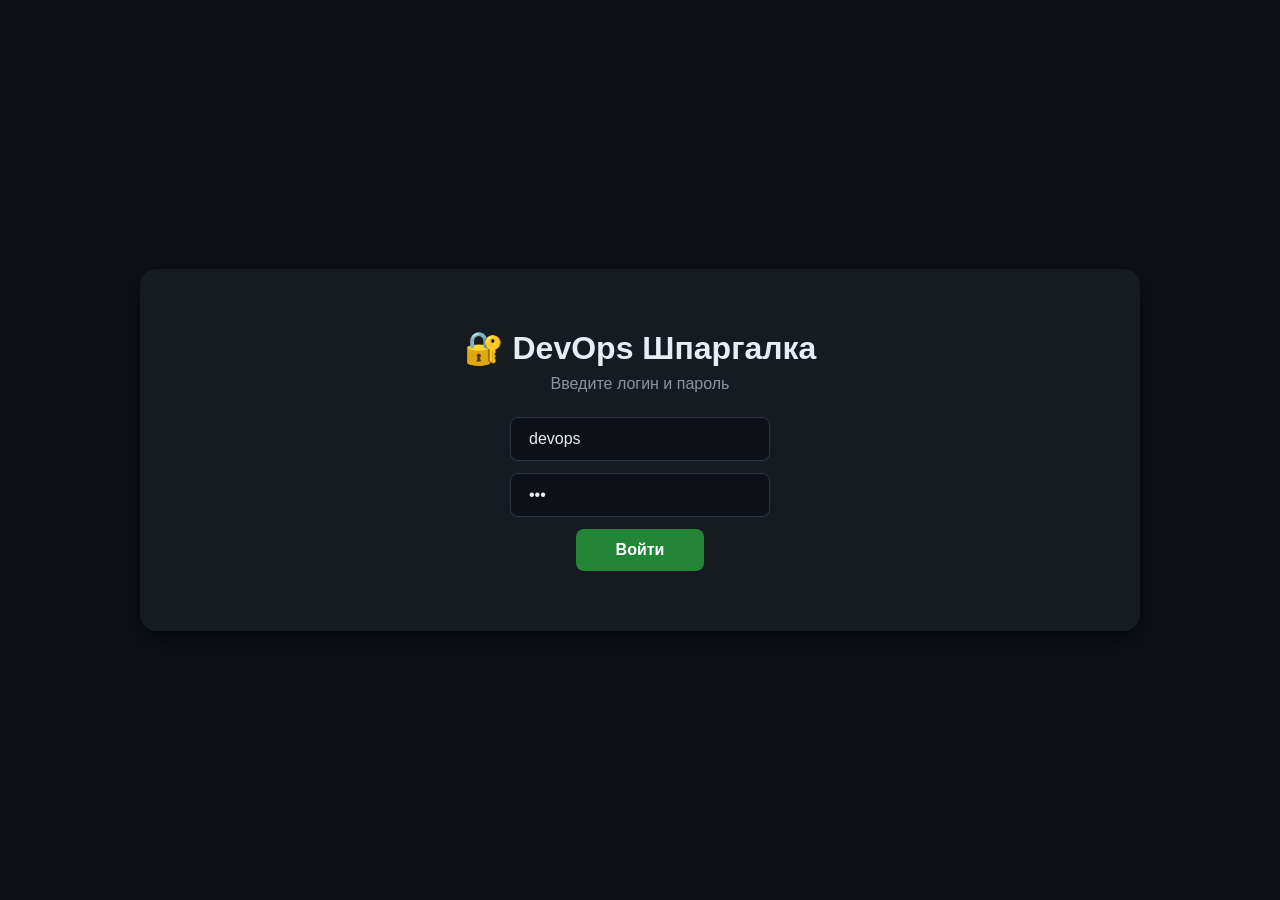
==== index.html @ 474f452c "Update index.html" ====
<!DOCTYPE html>
<html lang="ru">
<head>
  <meta charset="UTF-8">
  <meta name="viewport" content="width=device-width, initial-scale=1.0">
  <title>DevOps Шпаргалка</title>
  <style>
    * { margin: 0; padding: 0; box-sizing: border-box; }
    body {
      font-family: 'Segoe UI', Tahoma, Geneva, Verdana, sans-serif;
      background: #0d1117;
      color: #e6edf3;
      min-height: 100vh;
      display: flex;
      justify-content: center;
      align-items: center;
      padding: 16px;
    }
    .container {
      max-width: 1000px;
      width: 100%;
      padding: 20px;
      background: #161b22;
      border-radius: 16px;
      box-shadow: 0 8px 24px rgba(0,0,0,0.6);
    }
    .hidden { display: none !important; }
    
    #login {
      text-align: center;
      padding: 40px 20px;
    }
    #login input {
      display: block;
      margin: 12px auto;
      padding: 12px 18px;
      width: 260px;
      border-radius: 8px;
      border: 1px solid #30363d;
      background: #0d1117;
      color: #e6edf3;
      font-size: 16px;
    }
    #login button {
      padding: 12px 40px;
      border: none;
      border-radius: 8px;
      background: #238636;
      color: #fff;
      font-weight: bold;
      font-size: 16px;
      cursor: pointer;
    }
    #login button:hover { background: #2ea043; }
    #login .error {
      color: #f85149;
      margin-top: 12px;
    }

    .tabs {
      display: flex;
      flex-wrap: wrap;
      gap: 6px;
      margin-bottom: 24px;
      border-bottom: 1px solid #30363d;
      padding-bottom: 12px;
    }
    .tab-btn {
      padding: 10px 20px;
      border: none;
      border-radius: 8px;
      background: transparent;
      color: #8b949e;
      font-weight: 600;
      font-size: 15px;
      cursor: pointer;
      transition: 0.2s;
    }
    .tab-btn:hover { background: #1f242f; color: #e6edf3; }
    .tab-btn.active {
      background: #1f242f;
      color: #e6edf3;
      border-bottom: 2px solid #238636;
    }

    .tab-content {
      display: none;
      background: #0d1117;
      padding: 20px;
      border-radius: 12px;
    }
    .tab-content.active { display: block; }

    .tab-content h2 {
      color: #f0f6fc;
      margin-bottom: 16px;
      font-size: 22px;
    }
    .tab-content h3 {
      color: #f0f6fc;
      margin: 24px 0 12px 0;
      font-size: 18px;
      border-bottom: 1px solid #30363d;
      padding-bottom: 6px;
    }
    .desc {
      color: #8b949e;
      margin: 8px 0 12px 0;
      font-size: 15px;
    }
    .cmd-block {
      background: #0d1117;
      border-radius: 8px;
      border: 1px solid #30363d;
      padding: 12px 50px 12px 16px;
      margin: 4px 0 8px 0;
      position: relative;
      font-family: 'Courier New', monospace;
      font-size: 14px;
      color: #e6edf3;
      overflow-x: auto;
      white-space: pre-wrap;
      word-break: break-all;
    }
    .cmd-block .comment {
      color: #8b949e;
      font-size: 13px;
    }
    .copy-btn {
      position: absolute;
      top: 8px;
      right: 12px;
      background: #1f242f;
      border: none;
      color: #8b949e;
      padding: 4px 10px;
      border-radius: 6px;
      cursor: pointer;
      font-size: 12px;
    }
    .copy-btn:hover { background: #30363d; color: #e6edf3; }
    .note {
      background: #1f242f;
      border-left: 3px solid #238636;
      padding: 10px 16px;
      margin: 12px 0;
      border-radius: 6px;
      color: #e6edf3;
      font-size: 14px;
    }
    .note code {
      background: #0d1117;
      padding: 2px 8px;
      border-radius: 4px;
      font-size: 13px;
    }
    table {
      width: 100%;
      border-collapse: collapse;
      margin: 12px 0 16px 0;
      font-size: 14px;
    }
    th, td {
      border: 1px solid #30363d;
      padding: 8px 12px;
      text-align: left;
    }
    th {
      background: #1f242f;
      color: #f0f6fc;
    }
    td {
      color: #e6edf3;
    }
    td code {
      background: #0d1117;
      padding: 2px 6px;
      border-radius: 4px;
      font-size: 13px;
    }
  </style>
</head>
<body>

<div class="container" id="app">
  <!-- LOGIN -->
  <div id="login">
    <h1 style="margin-bottom: 8px;">🔐 DevOps Шпаргалка</h1>
    <p style="color: #8b949e; margin-bottom: 24px;">Введите логин и пароль</p>
    <input type="text" id="loginUser" placeholder="Логин" value="devops">
    <input type="password" id="loginPass" placeholder="Пароль" value="123">
    <button onclick="login()">Войти</button>
    <div id="loginError" class="error hidden">Неверный логин или пароль</div>
  </div>

  <!-- MAIN -->
  <div id="main" class="hidden">
    <div class="tabs" id="tabHeaders"></div>
    <div id="tabContents"></div>
  </div>
</div>

<script>
  const LOGIN = 'devops';
  const PASSWORD = '123';

  function login() {
    const user = document.getElementById('loginUser').value;
    const pass = document.getElementById('loginPass').value;
    if (user === LOGIN && pass === PASSWORD) {
      document.getElementById('login').classList.add('hidden');
      document.getElementById('main').classList.remove('hidden');
      renderTabs();
      renderContent();
    } else {
      document.getElementById('loginError').classList.remove('hidden');
    }
  }

  function renderTabs() {
    const container = document.getElementById('tabHeaders');
    container.innerHTML = '';
    sections.forEach(function(s, i) {
      const btn = document.createElement('button');
      btn.className = 'tab-btn' + (i === 0 ? ' active' : '');
      btn.setAttribute('data-tab', s.id);
      btn.textContent = s.label;
      btn.onclick = function() { switchTab(s.id); };
      container.appendChild(btn);
    });
  }

  function renderContent(activeId) {
    if (!activeId) activeId = sections[0].id;
    const container = document.getElementById('tabContents');
    container.innerHTML = '';
    sections.forEach(function(s) {
      const div = document.createElement('div');
      div.className = 'tab-content' + (s.id === activeId ? ' active' : '');
      div.id = 'tab-' + s.id;
      div.innerHTML = s.content;
      container.appendChild(div);
    });
  }

  function switchTab(id) {
    document.querySelectorAll('.tab-btn').forEach(function(b) {
      b.classList.remove('active');
    });
    document.querySelectorAll('.tab-btn').forEach(function(b) {
      if (b.getAttribute('data-tab') === id) {
        b.classList.add('active');
      }
    });
    document.querySelectorAll('.tab-content').forEach(function(c) {
      c.classList.remove('active');
    });
    document.getElementById('tab-' + id).classList.add('active');
  }

  function copyCmd(btn) {
    const block = btn.parentElement;
    let text = block.textContent.replace('Копировать', '').trim();
    navigator.clipboard.writeText(text);
    btn.textContent = '✅';
    setTimeout(function() {
      btn.textContent = 'Копировать';
    }, 1200);
  }

  const sections = [
    {
      id: 'docker',
      label: '🐳 Docker',
      content: `
        <h2>ШПАРГАЛКА №1: Docker + Docker Compose</h2>

        <h3>Основные команды Docker</h3>
        <div class="cmd-block">docker --version                    <span class="comment"># версия</span><button class="copy-btn" onclick="copyCmd(this)">Копировать</button></div>
        <div class="cmd-block">docker ps                           <span class="comment"># запущенные контейнеры</span><button class="copy-btn" onclick="copyCmd(this)">Копировать</button></div>
        <div class="cmd-block">docker ps -a                       <span class="comment"># все контейнеры (включая остановленные)</span><button class="copy-btn" onclick="copyCmd(this)">Копировать</button></div>
        <div class="cmd-block">docker images                      <span class="comment"># образы</span><button class="copy-btn" onclick="copyCmd(this)">Копировать</button></div>
        <div class="cmd-block">docker logs &lt;container_name&gt;  <span class="comment"># логи</span><button class="copy-btn" onclick="copyCmd(this)">Копировать</button></div>
        <div class="cmd-block">docker exec -it &lt;container&gt; bash  <span class="comment"># зайти внутрь контейнера</span><button class="copy-btn" onclick="copyCmd(this)">Копировать</button></div>
        <div class="cmd-block">docker stop &lt;container&gt;       <span class="comment"># остановить</span><button class="copy-btn" onclick="copyCmd(this)">Копировать</button></div>
        <div class="cmd-block">docker rm &lt;container&gt;         <span class="comment"># удалить</span><button class="copy-btn" onclick="copyCmd(this)">Копировать</button></div>
        <div class="cmd-block">docker rmi &lt;image&gt;            <span class="comment"># удалить образ</span><button class="copy-btn" onclick="copyCmd(this)">Копировать</button></div>

        <h3>Docker Compose (самое важное)</h3>
        <div class="cmd-block">docker compose up -d --build      <span class="comment"># собрать и запустить в фоне</span><button class="copy-btn" onclick="copyCmd(this)">Копировать</button></div>
        <div class="cmd-block">docker compose down               <span class="comment"># остановить и удалить контейнеры</span><button class="copy-btn" onclick="copyCmd(this)">Копировать</button></div>
        <div class="cmd-block">docker compose ps                 <span class="comment"># статус сервисов</span><button class="copy-btn" onclick="copyCmd(this)">Копировать</button></div>
        <div class="cmd-block">docker compose logs web           <span class="comment"># логи сервиса web</span><button class="copy-btn" onclick="copyCmd(this)">Копировать</button></div>
        <div class="cmd-block">docker compose logs db --tail=50  <span class="comment"># последние 50 строк логов db</span><button class="copy-btn" onclick="copyCmd(this)">Копировать</button></div>
        <div class="cmd-block">docker compose restart web        <span class="comment"># перезапустить один сервис</span><button class="copy-btn" onclick="copyCmd(this)">Копировать</button></div>

        <h3>Полезные флаги</h3>
        <ul style="color:#e6edf3; margin:8px 0 16px 20px;">
          <li><code style="background:#1f242f;padding:2px 8px;border-radius:4px;">--build</code> — пересобрать образы</li>
          <li><code style="background:#1f242f;padding:2px 8px;border-radius:4px;">-d</code> — в фоне (detached)</li>
          <li><code style="background:#1f242f;padding:2px 8px;border-radius:4px;">--force-recreate</code> — пересоздать контейнеры</li>
        </ul>

        <h3>Когда использовать docker и когда docker compose</h3>
        <table>
          <tr><th>Задача</th><th>Рекомендуемая команда</th><th>Какая команда лучше</th><th>Почему</th></tr>
          <tr><td>Запустить весь проект</td><td><code>docker compose up -d</code></td><td>docker compose</td><td>Запускает все контейнеры по docker-compose.yml</td></tr>
          <tr><td>Остановить весь проект</td><td><code>docker compose down</code></td><td>docker compose</td><td>Останавливает всё, что описано в файле</td></tr>
          <tr><td>Зайти внутрь контейнера</td><td><code>docker exec -it name bash</code></td><td>docker</td><td>exec — базовая команда Docker</td></tr>
          <tr><td>Посмотреть все запущенные контейнеры</td><td><code>docker ps</code></td><td>docker</td><td>Более полная информация</td></tr>
          <tr><td>Удалить все остановленные контейнеры</td><td><code>docker rm -f $(docker ps -aq)</code></td><td>docker</td><td>Когда compose не нужен</td></tr>
        </table>

        <div class="note">💡 <strong>Главное правило:</strong> если у тебя есть <code>docker-compose.yml</code> — используй <code>docker compose</code>. Если запускаешь один контейнер — используй <code>docker</code>.</div>
      `
    },
    {
      id: 'linux',
      label: '🐧 Linux',
      content: `
        <h2>ШПАРГАЛКА №2: Linux (Bash)</h2>
        <div class="desc">Основные команды для работы в терминале</div>

        <h3>Навигация и файлы</h3>
        <div class="cmd-block">ls -la                     <span class="comment"># показать все файлы (включая скрытые)</span><button class="copy-btn" onclick="copyCmd(this)">Копировать</button></div>
        <div class="cmd-block">cd /home/devops            <span class="comment"># перейти в папку</span><button class="copy-btn" onclick="copyCmd(this)">Копировать</button></div>
        <div class="cmd-block">pwd                        <span class="comment"># показать текущую папку</span><button class="copy-btn" onclick="copyCmd(this)">Копировать</button></div>
        <div class="cmd-block">cat file.txt               <span class="comment"># посмотреть содержимое файла</span><button class="copy-btn" onclick="copyCmd(this)">Копировать</button></div>
        <div class="cmd-block">tail -f /var/log/app.log  <span class="comment"># следить за логом в реальном времени</span><button class="copy-btn" onclick="copyCmd(this)">Копировать</button></div>

        <h3>Поиск и анализ</h3>
        <div class="cmd-block">grep "error" app.log       <span class="comment"># найти строки с текстом</span><button class="copy-btn" onclick="copyCmd(this)">Копировать</button></div>
        <div class="cmd-block">grep -i "error" app.log   <span class="comment"># поиск без учёта регистра</span><button class="copy-btn" onclick="copyCmd(this)">Копировать</button></div>
        <div class="cmd-block">grep -v "info" app.log    <span class="comment"># все строки, КРОМЕ info</span><button class="copy-btn" onclick="copyCmd(this)">Копировать</button></div>
        <div class="cmd-block">wc -l app.log              <span class="comment"># количество строк в файле</span><button class="copy-btn" onclick="copyCmd(this)">Копировать</button></div>

        <h3>Управление системой</h3>
        <div class="cmd-block">chmod +x script.sh && ./script.sh  <span class="comment"># сделать скрипт исполняемым и запустить</span><button class="copy-btn" onclick="copyCmd(this)">Копировать</button></div>
        <div class="cmd-block">df -h                     <span class="comment"># свободное место на диске</span><button class="copy-btn" onclick="copyCmd(this)">Копировать</button></div>
        <div class="cmd-block">sudo apt update && sudo apt upgrade -y  <span class="comment"># обновить систему</span><button class="copy-btn" onclick="copyCmd(this)">Копировать</button></div>
        <div class="cmd-block">systemctl status docker   <span class="comment"># статус сервиса</span><button class="copy-btn" onclick="copyCmd(this)">Копировать</button></div>
        <div class="cmd-block">journalctl -u docker -f   <span class="comment"># логи сервиса в реальном времени</span><button class="copy-btn" onclick="copyCmd(this)">Копировать</button></div>

        <h3>Когда что использовать</h3>
        <table>
          <tr><th>Задача</th><th>Команда</th><th>Почему</th></tr>
          <tr><td>Посмотреть все файлы в папке</td><td><code>ls -la</code></td><td>Показывает права, владельца, размер</td></tr>
          <tr><td>Найти ошибки в логе</td><td><code>grep ERROR app.log</code></td><td>Быстрый поиск по ключевым словам</td></tr>
          <tr><td>Узнать, сколько места осталось на диске</td><td><code>df -h</code></td><td>Показывает в GB/MB</td></tr>
          <tr><td>Перезапустить веб-сервер</td><td><code>sudo systemctl restart nginx</code></td><td>systemctl — стандартный способ управления сервисами</td></tr>
        </table>

        <div class="note">💡 <strong>Главное правило:</strong> Если не знаешь, что делает команда — сначала прочитай документацию: <code>команда --help</code> или <code>man команда</code>.</div>
      `
    },
    {
      id: 'git',
      label: '📦 Git',
      content: `
        <h2>ШПАРГАЛКА №3: Git</h2>
        <div class="desc">Основы контроля версий</div>

        <h3>Основные команды</h3>
        <div class="cmd-block">git init                         <span class="comment"># создать репозиторий</span><button class="copy-btn" onclick="copyCmd(this)">Копировать</button></div>
        <div class="cmd-block">git add . && git commit -m "msg" <span class="comment"># добавить все и сохранить</span><button class="copy-btn" onclick="copyCmd(this)">Копировать</button></div>
        <div class="cmd-block">git push -u origin main         <span class="comment"># отправить на GitHub</span><button class="copy-btn" onclick="copyCmd(this)">Копировать</button></div>
        <div class="cmd-block">git pull                        <span class="comment"># забрать изменения</span><button class="copy-btn" onclick="copyCmd(this)">Копировать</button></div>
        <div class="cmd-block">git checkout -b new-feature    <span class="comment"># создать ветку и переключиться</span><button class="copy-btn" onclick="copyCmd(this)">Копировать</button></div>
        <div class="cmd-block">git branch -a                  <span class="comment"># список веток</span><button class="copy-btn" onclick="copyCmd(this)">Копировать</button></div>
        <div class="cmd-block">git merge feature              <span class="comment"># слить ветку feature в текущую</span><button class="copy-btn" onclick="copyCmd(this)">Копировать</button></div>
        <div class="cmd-block">git status                     <span class="comment"># статус изменений</span><button class="copy-btn" onclick="copyCmd(this)">Копировать</button></div>
        <div class="cmd-block">git log --oneline --graph      <span class="comment"># история коммитов</span><button class="copy-btn" onclick="copyCmd(this)">Копировать</button></div>
        <div class="cmd-block">git stash                      <span class="comment"># спрятать изменения</span><button class="copy-btn" onclick="copyCmd(this)">Копировать</button></div>

        <h3>Когда что использовать</h3>
        <table>
          <tr><th>Задача</th><th>Команда</th><th>Почему</th></tr>
          <tr><td>Сделать первый push</td><td><code>git push -u origin main</code></td><td><code>-u</code> связывает локальную и удалённую ветки</td></tr>
          <tr><td>Создать новую ветку</td><td><code>git checkout -b feature</code></td><td>Отдельная ветка для новой фичи</td></tr>
          <tr><td>Обновить код с GitHub</td><td><code>git pull</code></td><td>Забирает изменения из удалённого репозитория</td></tr>
          <tr><td>Посмотреть историю</td><td><code>git log --oneline</code></td><td>Удобно ориентироваться в коммитах</td></tr>
        </table>

        <div class="note">💡 <strong>Главное правило:</strong> <code>git status</code> — лучший друг. Выполняй его перед любыми сложными операциями.</div>
      `
    },
    {
      id: 'postgres',
      label: '🐘 PostgreSQL',
      content: `
        <h2>ШПАРГАЛКА №4: PostgreSQL</h2>
        <div class="desc">Запуск, подключение, бэкап и восстановление</div>

        <h3>Запуск PostgreSQL</h3>
        <div class="cmd-block">docker run -d --name postgres-lab -e POSTGRES_USER=devops -e POSTGRES_PASSWORD=devops123 -e POSTGRES_DB=learning -p 5432:5432 -v postgres_data:/var/lib/postgresql/data postgres:15<button class="copy-btn" onclick="copyCmd(this)">Копировать</button></div>

        <h3>Подключение к базе</h3>
        <div class="cmd-block">docker exec -it postgres-lab psql -U devops -d learning<button class="copy-btn" onclick="copyCmd(this)">Копировать</button></div>

        <h3>Команды внутри psql</h3>
        <div class="cmd-block">\\l   <span class="comment"># список всех баз данных</span><button class="copy-btn" onclick="copyCmd(this)">Копировать</button></div>
        <div class="cmd-block">\\dt  <span class="comment"># список таблиц</span><button class="copy-btn" onclick="copyCmd(this)">Копировать</button></div>
        <div class="cmd-block">\\d employees  <span class="comment"># структура таблицы</span><button class="copy-btn" onclick="copyCmd(this)">Копировать</button></div>
        <div class="cmd-block">SELECT * FROM employees;<button class="copy-btn" onclick="copyCmd(this)">Копировать</button></div>
        <div class="cmd-block">\\q   <span class="comment"># выход</span><button class="copy-btn" onclick="copyCmd(this)">Копировать</button></div>

        <h3>Бэкап и восстановление</h3>
        <div class="cmd-block">docker exec postgres-lab pg_dump -U devops learning > backup.sql<button class="copy-btn" onclick="copyCmd(this)">Копировать</button></div>
        <div class="cmd-block">cat backup.sql | docker exec -i postgres-lab psql -U devops -d learning<button class="copy-btn" onclick="copyCmd(this)">Копировать</button></div>

        <h3>Когда что использовать</h3>
        <table>
          <tr><th>Задача</th><th>Команда</th><th>Почему</th></tr>
          <tr><td>Запустить PostgreSQL</td><td><code>docker run ... postgres:15</code></td><td>Запускает базу в контейнере с сохранением данных</td></tr>
          <tr><td>Подключиться к базе</td><td><code>docker exec -it postgres-lab psql -U devops -d learning</code></td><td>Интерактивный доступ к БД</td></tr>
          <tr><td>Создать бэкап</td><td><code>docker exec postgres-lab pg_dump -U devops learning > backup.sql</code></td><td>Сохраняет все данные в файл</td></tr>
          <tr><td>Восстановить из бэкапа</td><td><code>cat backup.sql | docker exec -i postgres-lab psql -U devops -d learning</code></td><td>Быстрое восстановление</td></tr>
        </table>

        <div class="note">💡 <strong>Главное правило:</strong> Всегда делай бэкап перед тем, как менять данные в production.</div>
      `
    },
    {
      id: 'cicd',
      label: '🔄 CI/CD',
      content: `
        <h2>ШПАРГАЛКА №5: CI/CD (GitHub Actions)</h2>
        <div class="desc">Автоматическая проверка кода при каждом push</div>

        <h3>Базовый workflow для проверки bash-скриптов</h3>
        <div class="cmd-block" style="white-space:pre-wrap;">name: Check Bash Scripts
on: push
jobs:
  build:
    runs-on: ubuntu-latest
    steps:
    - uses: actions/checkout@v4
    - run: bash -n *.sh<button class="copy-btn" onclick="copyCmd(this)">Копировать</button></div>

        <h3>Что означают ключевые слова</h3>
        <table>
          <tr><th>Ключевое слово</th><th>Что делает</th></tr>
          <tr><td><code>name</code></td><td>Название workflow (видно в GitHub Actions)</td></tr>
          <tr><td><code>on: push</code></td><td>Запускается при каждом push</td></tr>
          <tr><td><code>jobs</code></td><td>Список задач для выполнения</td></tr>
          <tr><td><code>runs-on</code></td><td>На какой системе запускать (ubuntu, windows, macos)</td></tr>
          <tr><td><code>steps</code></td><td>Конкретные шаги: скачать код, запустить проверку</td></tr>
          <tr><td><code>actions/checkout@v4</code></td><td>Скачивает код из репозитория</td></tr>
        </table>

        <div class="note">💡 <strong>Главное правило:</strong> CI/CD ловит ошибки на раннем этапе. Если workflow упал — исправляй сразу.</div>
      `
    },
    {
      id: 'ssh',
      label: '🔒 SSH',
      content: `
        <h2>ШПАРГАЛКА №6: SSH</h2>
        <div class="desc">Подключение к серверам и управление ключами</div>

        <h3>Основные команды</h3>
        <div class="cmd-block">ssh-keygen -t ed25519 -C "email@example.com"<button class="copy-btn" onclick="copyCmd(this)">Копировать</button></div>
        <div class="cmd-block">cat ~/.ssh/id_ed25519.pub<button class="copy-btn" onclick="copyCmd(this)">Копировать</button></div>
        <div class="cmd-block">ssh user@192.168.1.1<button class="copy-btn" onclick="copyCmd(this)">Копировать</button></div>
        <div class="cmd-block">scp file.txt user@192.168.1.1:/remote/<button class="copy-btn" onclick="copyCmd(this)">Копировать</button></div>
        <div class="cmd-block">ssh-copy-id user@192.168.1.1<button class="copy-btn" onclick="copyCmd(this)">Копировать</button></div>
        <div class="cmd-block">eval "$(ssh-agent -s)" && ssh-add ~/.ssh/id_ed25519<button class="copy-btn" onclick="copyCmd(this)">Копировать</button></div>

        <h3>Когда что использовать</h3>
        <table>
          <tr><th>Задача</th><th>Команда</th><th>Почему</th></tr>
          <tr><td>Создать ключ</td><td><code>ssh-keygen -t ed25519</code></td><td>ed25519 — безопаснее, чем RSA</td></tr>
          <tr><td>Подключиться к серверу</td><td><code>ssh user@ip</code></td><td>Стандартный способ</td></tr>
          <tr><td>Копировать файл на сервер</td><td><code>scp file user@ip:/path/</code></td><td>Безопасное копирование</td></tr>
          <tr><td>Добавить ключ на сервер</td><td><code>ssh-copy-id user@ip</code></td><td>Упрощает подключение без пароля</td></tr>
        </table>

        <div class="note">💡 <strong>Главное правило:</strong> Публичный ключ можно показывать всем. Приватный ключ (id_ed25519) — храни в секрете и никогда не копируй на сервер.</div>
      `
    }
  ];
</script>
</body>
</html>
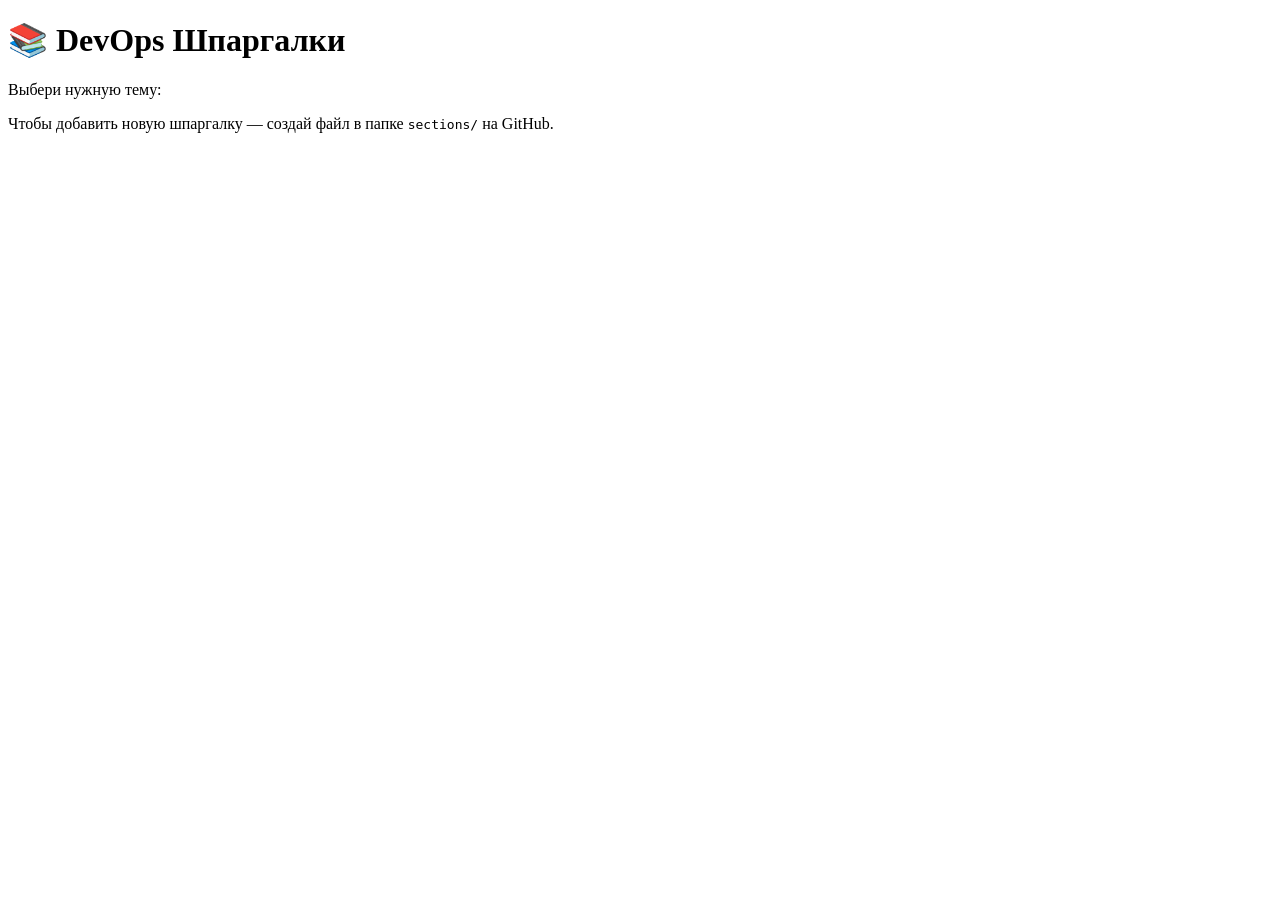
==== commit 5592c738: "Update index.html" ====
--- a/index.html
+++ b/index.html
@@ -1,484 +1,22 @@
 <!DOCTYPE html>
 <html lang="ru">
 <head>
-  <meta charset="UTF-8">
-  <meta name="viewport" content="width=device-width, initial-scale=1.0">
-  <title>DevOps Шпаргалка</title>
-  <style>
-    * { margin: 0; padding: 0; box-sizing: border-box; }
-    body {
-      font-family: 'Segoe UI', Tahoma, Geneva, Verdana, sans-serif;
-      background: #0d1117;
-      color: #e6edf3;
-      min-height: 100vh;
-      display: flex;
-      justify-content: center;
-      align-items: center;
-      padding: 16px;
-    }
-    .container {
-      max-width: 1000px;
-      width: 100%;
-      padding: 20px;
-      background: #161b22;
-      border-radius: 16px;
-      box-shadow: 0 8px 24px rgba(0,0,0,0.6);
-    }
-    .hidden { display: none !important; }
-    
-    #login {
-      text-align: center;
-      padding: 40px 20px;
-    }
-    #login input {
-      display: block;
-      margin: 12px auto;
-      padding: 12px 18px;
-      width: 260px;
-      border-radius: 8px;
-      border: 1px solid #30363d;
-      background: #0d1117;
-      color: #e6edf3;
-      font-size: 16px;
-    }
-    #login button {
-      padding: 12px 40px;
-      border: none;
-      border-radius: 8px;
-      background: #238636;
-      color: #fff;
-      font-weight: bold;
-      font-size: 16px;
-      cursor: pointer;
-    }
-    #login button:hover { background: #2ea043; }
-    #login .error {
-      color: #f85149;
-      margin-top: 12px;
-    }
-
-    .tabs {
-      display: flex;
-      flex-wrap: wrap;
-      gap: 6px;
-      margin-bottom: 24px;
-      border-bottom: 1px solid #30363d;
-      padding-bottom: 12px;
-    }
-    .tab-btn {
-      padding: 10px 20px;
-      border: none;
-      border-radius: 8px;
-      background: transparent;
-      color: #8b949e;
-      font-weight: 600;
-      font-size: 15px;
-      cursor: pointer;
-      transition: 0.2s;
-    }
-    .tab-btn:hover { background: #1f242f; color: #e6edf3; }
-    .tab-btn.active {
-      background: #1f242f;
-      color: #e6edf3;
-      border-bottom: 2px solid #238636;
-    }
-
-    .tab-content {
-      display: none;
-      background: #0d1117;
-      padding: 20px;
-      border-radius: 12px;
-    }
-    .tab-content.active { display: block; }
-
-    .tab-content h2 {
-      color: #f0f6fc;
-      margin-bottom: 16px;
-      font-size: 22px;
-    }
-    .tab-content h3 {
-      color: #f0f6fc;
-      margin: 24px 0 12px 0;
-      font-size: 18px;
-      border-bottom: 1px solid #30363d;
-      padding-bottom: 6px;
-    }
-    .desc {
-      color: #8b949e;
-      margin: 8px 0 12px 0;
-      font-size: 15px;
-    }
-    .cmd-block {
-      background: #0d1117;
-      border-radius: 8px;
-      border: 1px solid #30363d;
-      padding: 12px 50px 12px 16px;
-      margin: 4px 0 8px 0;
-      position: relative;
-      font-family: 'Courier New', monospace;
-      font-size: 14px;
-      color: #e6edf3;
-      overflow-x: auto;
-      white-space: pre-wrap;
-      word-break: break-all;
-    }
-    .cmd-block .comment {
-      color: #8b949e;
-      font-size: 13px;
-    }
-    .copy-btn {
-      position: absolute;
-      top: 8px;
-      right: 12px;
-      background: #1f242f;
-      border: none;
-      color: #8b949e;
-      padding: 4px 10px;
-      border-radius: 6px;
-      cursor: pointer;
-      font-size: 12px;
-    }
-    .copy-btn:hover { background: #30363d; color: #e6edf3; }
-    .note {
-      background: #1f242f;
-      border-left: 3px solid #238636;
-      padding: 10px 16px;
-      margin: 12px 0;
-      border-radius: 6px;
-      color: #e6edf3;
-      font-size: 14px;
-    }
-    .note code {
-      background: #0d1117;
-      padding: 2px 8px;
-      border-radius: 4px;
-      font-size: 13px;
-    }
-    table {
-      width: 100%;
-      border-collapse: collapse;
-      margin: 12px 0 16px 0;
-      font-size: 14px;
-    }
-    th, td {
-      border: 1px solid #30363d;
-      padding: 8px 12px;
-      text-align: left;
-    }
-    th {
-      background: #1f242f;
-      color: #f0f6fc;
-    }
-    td {
-      color: #e6edf3;
-    }
-    td code {
-      background: #0d1117;
-      padding: 2px 6px;
-      border-radius: 4px;
-      font-size: 13px;
-    }
-  </style>
+    <meta charset="UTF-8">
+    <meta name="viewport" content="width=device-width, initial-scale=1.0">
+    <title>DevOps Шпаргалки</title>
+    <link rel="stylesheet" href="style.css">
 </head>
 <body>
-
-<div class="container" id="app">
-  <!-- LOGIN -->
-  <div id="login">
-    <h1 style="margin-bottom: 8px;">🔐 DevOps Шпаргалка</h1>
-    <p style="color: #8b949e; margin-bottom: 24px;">Введите логин и пароль</p>
-    <input type="text" id="loginUser" placeholder="Логин" value="devops">
-    <input type="password" id="loginPass" placeholder="Пароль" value="123">
-    <button onclick="login()">Войти</button>
-    <div id="loginError" class="error hidden">Неверный логин или пароль</div>
-  </div>
-
-  <!-- MAIN -->
-  <div id="main" class="hidden">
-    <div class="tabs" id="tabHeaders"></div>
-    <div id="tabContents"></div>
-  </div>
-</div>
-
-<script>
-  const LOGIN = 'devops';
-  const PASSWORD = '123';
-
-  function login() {
-    const user = document.getElementById('loginUser').value;
-    const pass = document.getElementById('loginPass').value;
-    if (user === LOGIN && pass === PASSWORD) {
-      document.getElementById('login').classList.add('hidden');
-      document.getElementById('main').classList.remove('hidden');
-      renderTabs();
-      renderContent();
-    } else {
-      document.getElementById('loginError').classList.remove('hidden');
-    }
-  }
-
-  function renderTabs() {
-    const container = document.getElementById('tabHeaders');
-    container.innerHTML = '';
-    sections.forEach(function(s, i) {
-      const btn = document.createElement('button');
-      btn.className = 'tab-btn' + (i === 0 ? ' active' : '');
-      btn.setAttribute('data-tab', s.id);
-      btn.textContent = s.label;
-      btn.onclick = function() { switchTab(s.id); };
-      container.appendChild(btn);
-    });
-  }
-
-  function renderContent(activeId) {
-    if (!activeId) activeId = sections[0].id;
-    const container = document.getElementById('tabContents');
-    container.innerHTML = '';
-    sections.forEach(function(s) {
-      const div = document.createElement('div');
-      div.className = 'tab-content' + (s.id === activeId ? ' active' : '');
-      div.id = 'tab-' + s.id;
-      div.innerHTML = s.content;
-      container.appendChild(div);
-    });
-  }
-
-  function switchTab(id) {
-    document.querySelectorAll('.tab-btn').forEach(function(b) {
-      b.classList.remove('active');
-    });
-    document.querySelectorAll('.tab-btn').forEach(function(b) {
-      if (b.getAttribute('data-tab') === id) {
-        b.classList.add('active');
-      }
-    });
-    document.querySelectorAll('.tab-content').forEach(function(c) {
-      c.classList.remove('active');
-    });
-    document.getElementById('tab-' + id).classList.add('active');
-  }
-
-  function copyCmd(btn) {
-    const block = btn.parentElement;
-    let text = block.textContent.replace('Копировать', '').trim();
-    navigator.clipboard.writeText(text);
-    btn.textContent = '✅';
-    setTimeout(function() {
-      btn.textContent = 'Копировать';
-    }, 1200);
-  }
-
-  const sections = [
-    {
-      id: 'docker',
-      label: '🐳 Docker',
-      content: `
-        <h2>ШПАРГАЛКА №1: Docker + Docker Compose</h2>
-
-        <h3>Основные команды Docker</h3>
-        <div class="cmd-block">docker --version                    <span class="comment"># версия</span><button class="copy-btn" onclick="copyCmd(this)">Копировать</button></div>
-        <div class="cmd-block">docker ps                           <span class="comment"># запущенные контейнеры</span><button class="copy-btn" onclick="copyCmd(this)">Копировать</button></div>
-        <div class="cmd-block">docker ps -a                       <span class="comment"># все контейнеры (включая остановленные)</span><button class="copy-btn" onclick="copyCmd(this)">Копировать</button></div>
-        <div class="cmd-block">docker images                      <span class="comment"># образы</span><button class="copy-btn" onclick="copyCmd(this)">Копировать</button></div>
-        <div class="cmd-block">docker logs &lt;container_name&gt;  <span class="comment"># логи</span><button class="copy-btn" onclick="copyCmd(this)">Копировать</button></div>
-        <div class="cmd-block">docker exec -it &lt;container&gt; bash  <span class="comment"># зайти внутрь контейнера</span><button class="copy-btn" onclick="copyCmd(this)">Копировать</button></div>
-        <div class="cmd-block">docker stop &lt;container&gt;       <span class="comment"># остановить</span><button class="copy-btn" onclick="copyCmd(this)">Копировать</button></div>
-        <div class="cmd-block">docker rm &lt;container&gt;         <span class="comment"># удалить</span><button class="copy-btn" onclick="copyCmd(this)">Копировать</button></div>
-        <div class="cmd-block">docker rmi &lt;image&gt;            <span class="comment"># удалить образ</span><button class="copy-btn" onclick="copyCmd(this)">Копировать</button></div>
-
-        <h3>Docker Compose (самое важное)</h3>
-        <div class="cmd-block">docker compose up -d --build      <span class="comment"># собрать и запустить в фоне</span><button class="copy-btn" onclick="copyCmd(this)">Копировать</button></div>
-        <div class="cmd-block">docker compose down               <span class="comment"># остановить и удалить контейнеры</span><button class="copy-btn" onclick="copyCmd(this)">Копировать</button></div>
-        <div class="cmd-block">docker compose ps                 <span class="comment"># статус сервисов</span><button class="copy-btn" onclick="copyCmd(this)">Копировать</button></div>
-        <div class="cmd-block">docker compose logs web           <span class="comment"># логи сервиса web</span><button class="copy-btn" onclick="copyCmd(this)">Копировать</button></div>
-        <div class="cmd-block">docker compose logs db --tail=50  <span class="comment"># последние 50 строк логов db</span><button class="copy-btn" onclick="copyCmd(this)">Копировать</button></div>
-        <div class="cmd-block">docker compose restart web        <span class="comment"># перезапустить один сервис</span><button class="copy-btn" onclick="copyCmd(this)">Копировать</button></div>
-
-        <h3>Полезные флаги</h3>
-        <ul style="color:#e6edf3; margin:8px 0 16px 20px;">
-          <li><code style="background:#1f242f;padding:2px 8px;border-radius:4px;">--build</code> — пересобрать образы</li>
-          <li><code style="background:#1f242f;padding:2px 8px;border-radius:4px;">-d</code> — в фоне (detached)</li>
-          <li><code style="background:#1f242f;padding:2px 8px;border-radius:4px;">--force-recreate</code> — пересоздать контейнеры</li>
-        </ul>
-
-        <h3>Когда использовать docker и когда docker compose</h3>
-        <table>
-          <tr><th>Задача</th><th>Рекомендуемая команда</th><th>Какая команда лучше</th><th>Почему</th></tr>
-          <tr><td>Запустить весь проект</td><td><code>docker compose up -d</code></td><td>docker compose</td><td>Запускает все контейнеры по docker-compose.yml</td></tr>
-          <tr><td>Остановить весь проект</td><td><code>docker compose down</code></td><td>docker compose</td><td>Останавливает всё, что описано в файле</td></tr>
-          <tr><td>Зайти внутрь контейнера</td><td><code>docker exec -it name bash</code></td><td>docker</td><td>exec — базовая команда Docker</td></tr>
-          <tr><td>Посмотреть все запущенные контейнеры</td><td><code>docker ps</code></td><td>docker</td><td>Более полная информация</td></tr>
-          <tr><td>Удалить все остановленные контейнеры</td><td><code>docker rm -f $(docker ps -aq)</code></td><td>docker</td><td>Когда compose не нужен</td></tr>
-        </table>
-
-        <div class="note">💡 <strong>Главное правило:</strong> если у тебя есть <code>docker-compose.yml</code> — используй <code>docker compose</code>. Если запускаешь один контейнер — используй <code>docker</code>.</div>
-      `
-    },
-    {
-      id: 'linux',
-      label: '🐧 Linux',
-      content: `
-        <h2>ШПАРГАЛКА №2: Linux (Bash)</h2>
-        <div class="desc">Основные команды для работы в терминале</div>
-
-        <h3>Навигация и файлы</h3>
-        <div class="cmd-block">ls -la                     <span class="comment"># показать все файлы (включая скрытые)</span><button class="copy-btn" onclick="copyCmd(this)">Копировать</button></div>
-        <div class="cmd-block">cd /home/devops            <span class="comment"># перейти в папку</span><button class="copy-btn" onclick="copyCmd(this)">Копировать</button></div>
-        <div class="cmd-block">pwd                        <span class="comment"># показать текущую папку</span><button class="copy-btn" onclick="copyCmd(this)">Копировать</button></div>
-        <div class="cmd-block">cat file.txt               <span class="comment"># посмотреть содержимое файла</span><button class="copy-btn" onclick="copyCmd(this)">Копировать</button></div>
-        <div class="cmd-block">tail -f /var/log/app.log  <span class="comment"># следить за логом в реальном времени</span><button class="copy-btn" onclick="copyCmd(this)">Копировать</button></div>
-
-        <h3>Поиск и анализ</h3>
-        <div class="cmd-block">grep "error" app.log       <span class="comment"># найти строки с текстом</span><button class="copy-btn" onclick="copyCmd(this)">Копировать</button></div>
-        <div class="cmd-block">grep -i "error" app.log   <span class="comment"># поиск без учёта регистра</span><button class="copy-btn" onclick="copyCmd(this)">Копировать</button></div>
-        <div class="cmd-block">grep -v "info" app.log    <span class="comment"># все строки, КРОМЕ info</span><button class="copy-btn" onclick="copyCmd(this)">Копировать</button></div>
-        <div class="cmd-block">wc -l app.log              <span class="comment"># количество строк в файле</span><button class="copy-btn" onclick="copyCmd(this)">Копировать</button></div>
-
-        <h3>Управление системой</h3>
-        <div class="cmd-block">chmod +x script.sh && ./script.sh  <span class="comment"># сделать скрипт исполняемым и запустить</span><button class="copy-btn" onclick="copyCmd(this)">Копировать</button></div>
-        <div class="cmd-block">df -h                     <span class="comment"># свободное место на диске</span><button class="copy-btn" onclick="copyCmd(this)">Копировать</button></div>
-        <div class="cmd-block">sudo apt update && sudo apt upgrade -y  <span class="comment"># обновить систему</span><button class="copy-btn" onclick="copyCmd(this)">Копировать</button></div>
-        <div class="cmd-block">systemctl status docker   <span class="comment"># статус сервиса</span><button class="copy-btn" onclick="copyCmd(this)">Копировать</button></div>
-        <div class="cmd-block">journalctl -u docker -f   <span class="comment"># логи сервиса в реальном времени</span><button class="copy-btn" onclick="copyCmd(this)">Копировать</button></div>
-
-        <h3>Когда что использовать</h3>
-        <table>
-          <tr><th>Задача</th><th>Команда</th><th>Почему</th></tr>
-          <tr><td>Посмотреть все файлы в папке</td><td><code>ls -la</code></td><td>Показывает права, владельца, размер</td></tr>
-          <tr><td>Найти ошибки в логе</td><td><code>grep ERROR app.log</code></td><td>Быстрый поиск по ключевым словам</td></tr>
-          <tr><td>Узнать, сколько места осталось на диске</td><td><code>df -h</code></td><td>Показывает в GB/MB</td></tr>
-          <tr><td>Перезапустить веб-сервер</td><td><code>sudo systemctl restart nginx</code></td><td>systemctl — стандартный способ управления сервисами</td></tr>
-        </table>
-
-        <div class="note">💡 <strong>Главное правило:</strong> Если не знаешь, что делает команда — сначала прочитай документацию: <code>команда --help</code> или <code>man команда</code>.</div>
-      `
-    },
-    {
-      id: 'git',
-      label: '📦 Git',
-      content: `
-        <h2>ШПАРГАЛКА №3: Git</h2>
-        <div class="desc">Основы контроля версий</div>
-
-        <h3>Основные команды</h3>
-        <div class="cmd-block">git init                         <span class="comment"># создать репозиторий</span><button class="copy-btn" onclick="copyCmd(this)">Копировать</button></div>
-        <div class="cmd-block">git add . && git commit -m "msg" <span class="comment"># добавить все и сохранить</span><button class="copy-btn" onclick="copyCmd(this)">Копировать</button></div>
-        <div class="cmd-block">git push -u origin main         <span class="comment"># отправить на GitHub</span><button class="copy-btn" onclick="copyCmd(this)">Копировать</button></div>
-        <div class="cmd-block">git pull                        <span class="comment"># забрать изменения</span><button class="copy-btn" onclick="copyCmd(this)">Копировать</button></div>
-        <div class="cmd-block">git checkout -b new-feature    <span class="comment"># создать ветку и переключиться</span><button class="copy-btn" onclick="copyCmd(this)">Копировать</button></div>
-        <div class="cmd-block">git branch -a                  <span class="comment"># список веток</span><button class="copy-btn" onclick="copyCmd(this)">Копировать</button></div>
-        <div class="cmd-block">git merge feature              <span class="comment"># слить ветку feature в текущую</span><button class="copy-btn" onclick="copyCmd(this)">Копировать</button></div>
-        <div class="cmd-block">git status                     <span class="comment"># статус изменений</span><button class="copy-btn" onclick="copyCmd(this)">Копировать</button></div>
-        <div class="cmd-block">git log --oneline --graph      <span class="comment"># история коммитов</span><button class="copy-btn" onclick="copyCmd(this)">Копировать</button></div>
-        <div class="cmd-block">git stash                      <span class="comment"># спрятать изменения</span><button class="copy-btn" onclick="copyCmd(this)">Копировать</button></div>
-
-        <h3>Когда что использовать</h3>
-        <table>
-          <tr><th>Задача</th><th>Команда</th><th>Почему</th></tr>
-          <tr><td>Сделать первый push</td><td><code>git push -u origin main</code></td><td><code>-u</code> связывает локальную и удалённую ветки</td></tr>
-          <tr><td>Создать новую ветку</td><td><code>git checkout -b feature</code></td><td>Отдельная ветка для новой фичи</td></tr>
-          <tr><td>Обновить код с GitHub</td><td><code>git pull</code></td><td>Забирает изменения из удалённого репозитория</td></tr>
-          <tr><td>Посмотреть историю</td><td><code>git log --oneline</code></td><td>Удобно ориентироваться в коммитах</td></tr>
-        </table>
-
-        <div class="note">💡 <strong>Главное правило:</strong> <code>git status</code> — лучший друг. Выполняй его перед любыми сложными операциями.</div>
-      `
-    },
-    {
-      id: 'postgres',
-      label: '🐘 PostgreSQL',
-      content: `
-        <h2>ШПАРГАЛКА №4: PostgreSQL</h2>
-        <div class="desc">Запуск, подключение, бэкап и восстановление</div>
-
-        <h3>Запуск PostgreSQL</h3>
-        <div class="cmd-block">docker run -d --name postgres-lab -e POSTGRES_USER=devops -e POSTGRES_PASSWORD=devops123 -e POSTGRES_DB=learning -p 5432:5432 -v postgres_data:/var/lib/postgresql/data postgres:15<button class="copy-btn" onclick="copyCmd(this)">Копировать</button></div>
-
-        <h3>Подключение к базе</h3>
-        <div class="cmd-block">docker exec -it postgres-lab psql -U devops -d learning<button class="copy-btn" onclick="copyCmd(this)">Копировать</button></div>
-
-        <h3>Команды внутри psql</h3>
-        <div class="cmd-block">\\l   <span class="comment"># список всех баз данных</span><button class="copy-btn" onclick="copyCmd(this)">Копировать</button></div>
-        <div class="cmd-block">\\dt  <span class="comment"># список таблиц</span><button class="copy-btn" onclick="copyCmd(this)">Копировать</button></div>
-        <div class="cmd-block">\\d employees  <span class="comment"># структура таблицы</span><button class="copy-btn" onclick="copyCmd(this)">Копировать</button></div>
-        <div class="cmd-block">SELECT * FROM employees;<button class="copy-btn" onclick="copyCmd(this)">Копировать</button></div>
-        <div class="cmd-block">\\q   <span class="comment"># выход</span><button class="copy-btn" onclick="copyCmd(this)">Копировать</button></div>
-
-        <h3>Бэкап и восстановление</h3>
-        <div class="cmd-block">docker exec postgres-lab pg_dump -U devops learning > backup.sql<button class="copy-btn" onclick="copyCmd(this)">Копировать</button></div>
-        <div class="cmd-block">cat backup.sql | docker exec -i postgres-lab psql -U devops -d learning<button class="copy-btn" onclick="copyCmd(this)">Копировать</button></div>
-
-        <h3>Когда что использовать</h3>
-        <table>
-          <tr><th>Задача</th><th>Команда</th><th>Почему</th></tr>
-          <tr><td>Запустить PostgreSQL</td><td><code>docker run ... postgres:15</code></td><td>Запускает базу в контейнере с сохранением данных</td></tr>
-          <tr><td>Подключиться к базе</td><td><code>docker exec -it postgres-lab psql -U devops -d learning</code></td><td>Интерактивный доступ к БД</td></tr>
-          <tr><td>Создать бэкап</td><td><code>docker exec postgres-lab pg_dump -U devops learning > backup.sql</code></td><td>Сохраняет все данные в файл</td></tr>
-          <tr><td>Восстановить из бэкапа</td><td><code>cat backup.sql | docker exec -i postgres-lab psql -U devops -d learning</code></td><td>Быстрое восстановление</td></tr>
-        </table>
-
-        <div class="note">💡 <strong>Главное правило:</strong> Всегда делай бэкап перед тем, как менять данные в production.</div>
-      `
-    },
-    {
-      id: 'cicd',
-      label: '🔄 CI/CD',
-      content: `
-        <h2>ШПАРГАЛКА №5: CI/CD (GitHub Actions)</h2>
-        <div class="desc">Автоматическая проверка кода при каждом push</div>
-
-        <h3>Базовый workflow для проверки bash-скриптов</h3>
-        <div class="cmd-block" style="white-space:pre-wrap;">name: Check Bash Scripts
-on: push
-jobs:
-  build:
-    runs-on: ubuntu-latest
-    steps:
-    - uses: actions/checkout@v4
-    - run: bash -n *.sh<button class="copy-btn" onclick="copyCmd(this)">Копировать</button></div>
-
-        <h3>Что означают ключевые слова</h3>
-        <table>
-          <tr><th>Ключевое слово</th><th>Что делает</th></tr>
-          <tr><td><code>name</code></td><td>Название workflow (видно в GitHub Actions)</td></tr>
-          <tr><td><code>on: push</code></td><td>Запускается при каждом push</td></tr>
-          <tr><td><code>jobs</code></td><td>Список задач для выполнения</td></tr>
-          <tr><td><code>runs-on</code></td><td>На какой системе запускать (ubuntu, windows, macos)</td></tr>
-          <tr><td><code>steps</code></td><td>Конкретные шаги: скачать код, запустить проверку</td></tr>
-          <tr><td><code>actions/checkout@v4</code></td><td>Скачивает код из репозитория</td></tr>
-        </table>
-
-        <div class="note">💡 <strong>Главное правило:</strong> CI/CD ловит ошибки на раннем этапе. Если workflow упал — исправляй сразу.</div>
-      `
-    },
-    {
-      id: 'ssh',
-      label: '🔒 SSH',
-      content: `
-        <h2>ШПАРГАЛКА №6: SSH</h2>
-        <div class="desc">Подключение к серверам и управление ключами</div>
-
-        <h3>Основные команды</h3>
-        <div class="cmd-block">ssh-keygen -t ed25519 -C "email@example.com"<button class="copy-btn" onclick="copyCmd(this)">Копировать</button></div>
-        <div class="cmd-block">cat ~/.ssh/id_ed25519.pub<button class="copy-btn" onclick="copyCmd(this)">Копировать</button></div>
-        <div class="cmd-block">ssh user@192.168.1.1<button class="copy-btn" onclick="copyCmd(this)">Копировать</button></div>
-        <div class="cmd-block">scp file.txt user@192.168.1.1:/remote/<button class="copy-btn" onclick="copyCmd(this)">Копировать</button></div>
-        <div class="cmd-block">ssh-copy-id user@192.168.1.1<button class="copy-btn" onclick="copyCmd(this)">Копировать</button></div>
-        <div class="cmd-block">eval "$(ssh-agent -s)" && ssh-add ~/.ssh/id_ed25519<button class="copy-btn" onclick="copyCmd(this)">Копировать</button></div>
-
-        <h3>Когда что использовать</h3>
-        <table>
-          <tr><th>Задача</th><th>Команда</th><th>Почему</th></tr>
-          <tr><td>Создать ключ</td><td><code>ssh-keygen -t ed25519</code></td><td>ed25519 — безопаснее, чем RSA</td></tr>
-          <tr><td>Подключиться к серверу</td><td><code>ssh user@ip</code></td><td>Стандартный способ</td></tr>
-          <tr><td>Копировать файл на сервер</td><td><code>scp file user@ip:/path/</code></td><td>Безопасное копирование</td></tr>
-          <tr><td>Добавить ключ на сервер</td><td><code>ssh-copy-id user@ip</code></td><td>Упрощает подключение без пароля</td></tr>
-        </table>
-
-        <div class="note">💡 <strong>Главное правило:</strong> Публичный ключ можно показывать всем. Приватный ключ (id_ed25519) — храни в секрете и никогда не копируй на сервер.</div>
-      `
-    }
-  ];
-</script>
+    <div class="container">
+        <h1>📚 DevOps Шпаргалки</h1>
+        <p class="subtitle">Выбери нужную тему:</p>
+        <div id="sectionList" class="section-grid">
+            <!-- Список заполняется автоматически -->
+        </div>
+        <div class="footer">
+            <p>Чтобы добавить новую шпаргалку — создай файл в папке <code>sections/</code> на GitHub.</p>
+        </div>
+    </div>
+    <script src="app.js"></script>
 </body>
 </html>
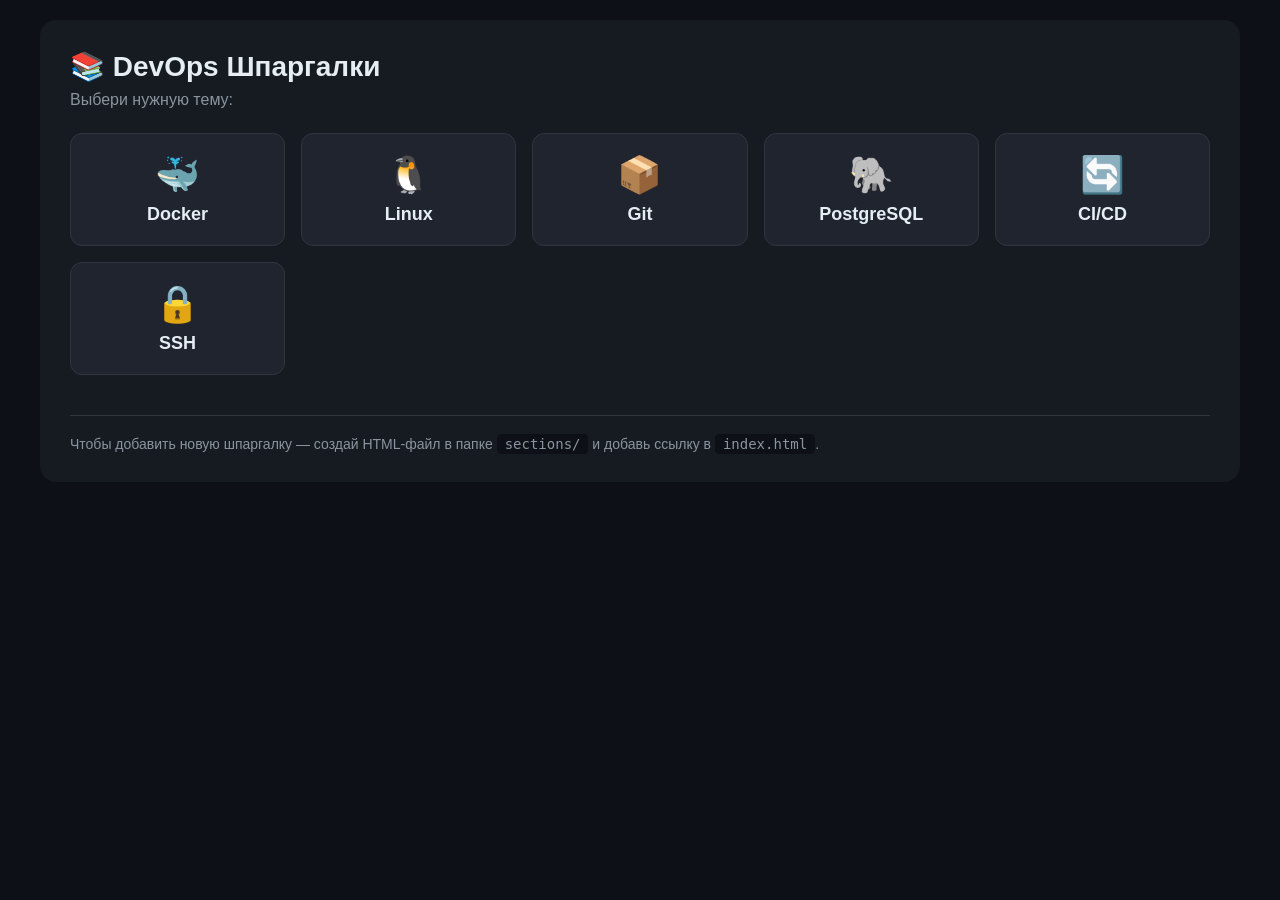
==== commit b079b2f4: "Update index.html" ====
--- a/index.html
+++ b/index.html
@@ -11,12 +11,35 @@
         <h1>📚 DevOps Шпаргалки</h1>
         <p class="subtitle">Выбери нужную тему:</p>
         <div id="sectionList" class="section-grid">
-            <!-- Список заполняется автоматически -->
+            <!-- Список заполняется вручную, потому что GitHub Pages не умеет читать папки -->
+            <a href="sections/docker.html" class="section-card">
+                <span class="icon">🐳</span>
+                <span class="label">Docker</span>
+            </a>
+            <a href="sections/linux.html" class="section-card">
+                <span class="icon">🐧</span>
+                <span class="label">Linux</span>
+            </a>
+            <a href="sections/git.html" class="section-card">
+                <span class="icon">📦</span>
+                <span class="label">Git</span>
+            </a>
+            <a href="sections/postgres.html" class="section-card">
+                <span class="icon">🐘</span>
+                <span class="label">PostgreSQL</span>
+            </a>
+            <a href="sections/cicd.html" class="section-card">
+                <span class="icon">🔄</span>
+                <span class="label">CI/CD</span>
+            </a>
+            <a href="sections/ssh.html" class="section-card">
+                <span class="icon">🔒</span>
+                <span class="label">SSH</span>
+            </a>
         </div>
         <div class="footer">
-            <p>Чтобы добавить новую шпаргалку — создай файл в папке <code>sections/</code> на GitHub.</p>
+            <p>Чтобы добавить новую шпаргалку — создай HTML-файл в папке <code>sections/</code> и добавь ссылку в <code>index.html</code>.</p>
         </div>
     </div>
-    <script src="app.js"></script>
 </body>
 </html>
--- a/style.css
+++ b/style.css
@@ -0,0 +1,183 @@
+/* Общие стили */
+* { margin: 0; padding: 0; box-sizing: border-box; }
+body {
+    font-family: 'Segoe UI', Tahoma, Geneva, Verdana, sans-serif;
+    background: #0d1117;
+    color: #e6edf3;
+    min-height: 100vh;
+    padding: 20px;
+}
+.container {
+    max-width: 1200px;
+    margin: 0 auto;
+    background: #161b22;
+    border-radius: 16px;
+    padding: 30px;
+}
+h1 {
+    font-size: 28px;
+    margin-bottom: 8px;
+}
+.subtitle {
+    color: #8b949e;
+    margin-bottom: 24px;
+}
+.section-grid {
+    display: grid;
+    grid-template-columns: repeat(auto-fill, minmax(200px, 1fr));
+    gap: 16px;
+}
+.section-card {
+    background: #1f242f;
+    border-radius: 12px;
+    padding: 20px;
+    text-align: center;
+    transition: 0.3s;
+    text-decoration: none;
+    color: #e6edf3;
+    border: 1px solid #30363d;
+}
+.section-card:hover {
+    background: #30363d;
+    transform: translateY(-4px);
+    border-color: #238636;
+}
+.section-card .icon {
+    font-size: 36px;
+    display: block;
+    margin-bottom: 8px;
+}
+.section-card .label {
+    font-size: 18px;
+    font-weight: 600;
+}
+.footer {
+    margin-top: 40px;
+    padding-top: 20px;
+    border-top: 1px solid #30363d;
+    color: #8b949e;
+    font-size: 14px;
+}
+.footer code {
+    background: #0d1117;
+    padding: 2px 8px;
+    border-radius: 4px;
+}
+
+/* Стили для страницы шпаргалки */
+.back-link {
+    display: inline-block;
+    margin-bottom: 20px;
+    color: #58a6ff;
+    text-decoration: none;
+}
+.back-link:hover {
+    text-decoration: underline;
+}
+
+/* Две колонки для блоков с командами */
+.cmd-block {
+    width: 48%;
+    display: inline-block;
+    vertical-align: top;
+    margin-right: 2%;
+    box-sizing: border-box;
+    background: #0d1117;
+    border-radius: 8px;
+    border: 1px solid #30363d;
+    padding: 12px 50px 12px 16px;
+    position: relative;
+    font-family: 'Courier New', monospace;
+    font-size: 14px;
+    color: #e6edf3;
+    overflow-x: auto;
+    white-space: pre-wrap;
+    word-break: break-all;
+    margin-bottom: 8px;
+}
+.cmd-block:nth-child(2n) {
+    margin-right: 0;
+}
+.cmd-block .comment {
+    color: #8b949e;
+    font-size: 13px;
+}
+.copy-btn {
+    position: absolute;
+    top: 8px;
+    right: 12px;
+    background: #1f242f;
+    border: none;
+    color: #8b949e;
+    padding: 4px 10px;
+    border-radius: 6px;
+    cursor: pointer;
+    font-size: 12px;
+}
+.copy-btn:hover {
+    background: #30363d;
+    color: #e6edf3;
+}
+
+h2 {
+    color: #f0f6fc;
+    margin: 24px 0 16px 0;
+    font-size: 22px;
+}
+h3 {
+    color: #f0f6fc;
+    margin: 24px 0 12px 0;
+    font-size: 18px;
+    border-bottom: 1px solid #30363d;
+    padding-bottom: 6px;
+}
+.desc {
+    color: #8b949e;
+    margin: 8px 0 12px 0;
+    font-size: 15px;
+}
+.note {
+    background: #1f242f;
+    border-left: 3px solid #238636;
+    padding: 10px 16px;
+    margin: 12px 0;
+    border-radius: 6px;
+    color: #e6edf3;
+    font-size: 14px;
+}
+.note code {
+    background: #0d1117;
+    padding: 2px 8px;
+    border-radius: 4px;
+    font-size: 13px;
+}
+table {
+    width: 100%;
+    border-collapse: collapse;
+    margin: 12px 0 16px 0;
+    font-size: 14px;
+}
+th, td {
+    border: 1px solid #30363d;
+    padding: 8px 12px;
+    text-align: left;
+}
+th {
+    background: #1f242f;
+    color: #f0f6fc;
+}
+td {
+    color: #e6edf3;
+}
+td code {
+    background: #0d1117;
+    padding: 2px 6px;
+    border-radius: 4px;
+    font-size: 13px;
+}
+
+.loading {
+    text-align: center;
+    color: #8b949e;
+    padding: 40px 0;
+}
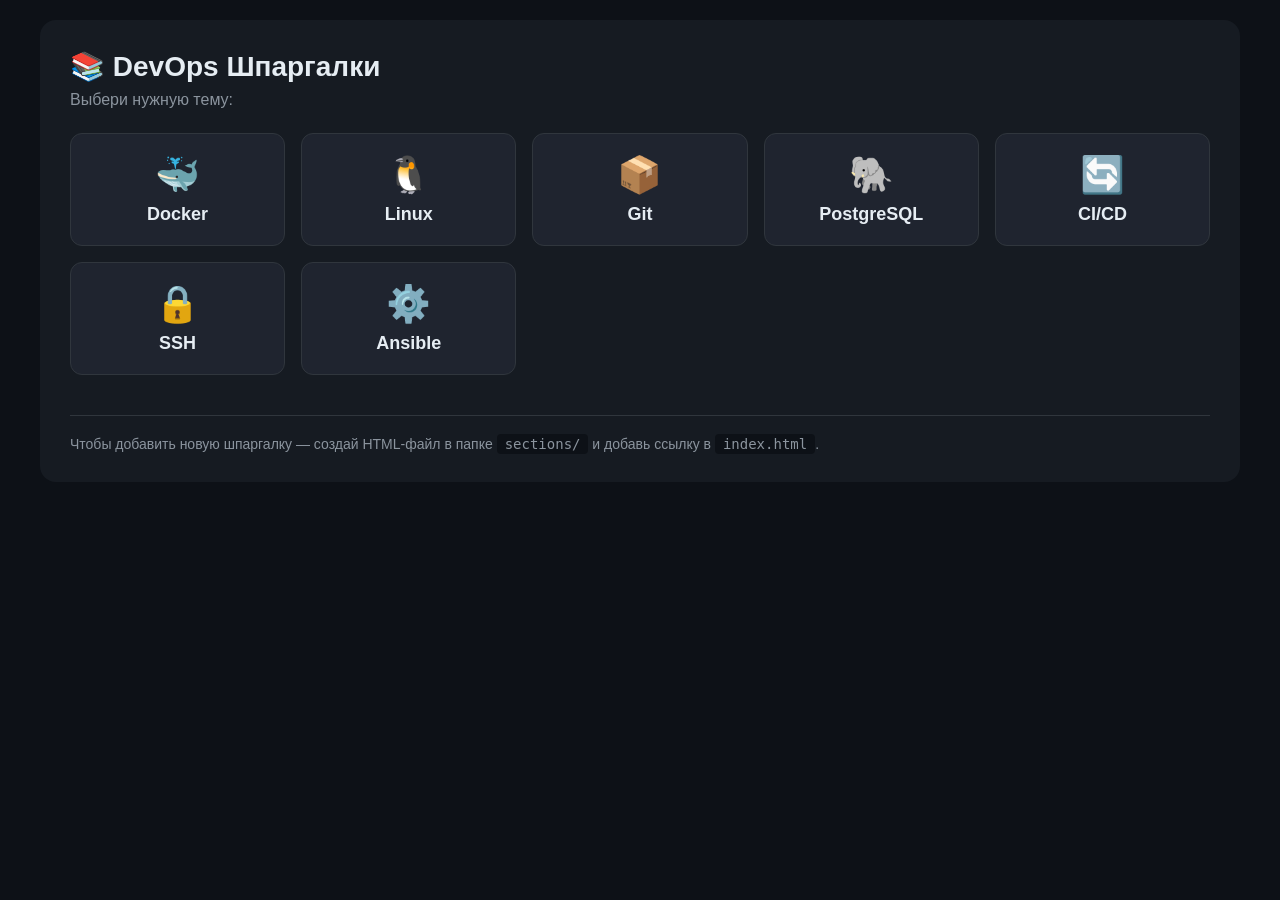
==== commit b9125016: "Update index.html" ====
--- a/index.html
+++ b/index.html
@@ -11,12 +11,11 @@
         <h1>📚 DevOps Шпаргалки</h1>
         <p class="subtitle">Выбери нужную тему:</p>
         <div id="sectionList" class="section-grid">
-            <!-- Список заполняется вручную, потому что GitHub Pages не умеет читать папки -->
             <a href="sections/docker.html" class="section-card">
                 <span class="icon">🐳</span>
                 <span class="label">Docker</span>
             </a>
-            <a href="sections/linux.html" class="section-card">
+            <a href="sections/Linux-bash.html" class="section-card">
                 <span class="icon">🐧</span>
                 <span class="label">Linux</span>
             </a>
@@ -24,18 +23,22 @@
                 <span class="icon">📦</span>
                 <span class="label">Git</span>
             </a>
-            <a href="sections/postgres.html" class="section-card">
+            <a href="sections/PostgreSQL.html" class="section-card">
                 <span class="icon">🐘</span>
                 <span class="label">PostgreSQL</span>
             </a>
-            <a href="sections/cicd.html" class="section-card">
+            <a href="sections/ci-cd.html" class="section-card">
                 <span class="icon">🔄</span>
                 <span class="label">CI/CD</span>
             </a>
-            <a href="sections/ssh.html" class="section-card">
+            <a href="sections/SSH.html" class="section-card">
                 <span class="icon">🔒</span>
                 <span class="label">SSH</span>
             </a>
+            <a href="sections/ansible.html" class="section-card">
+    <span class="icon">⚙️</span>
+    <span class="label">Ansible</span>
+</a>
         </div>
         <div class="footer">
             <p>Чтобы добавить новую шпаргалку — создай HTML-файл в папке <code>sections/</code> и добавь ссылку в <code>index.html</code>.</p>
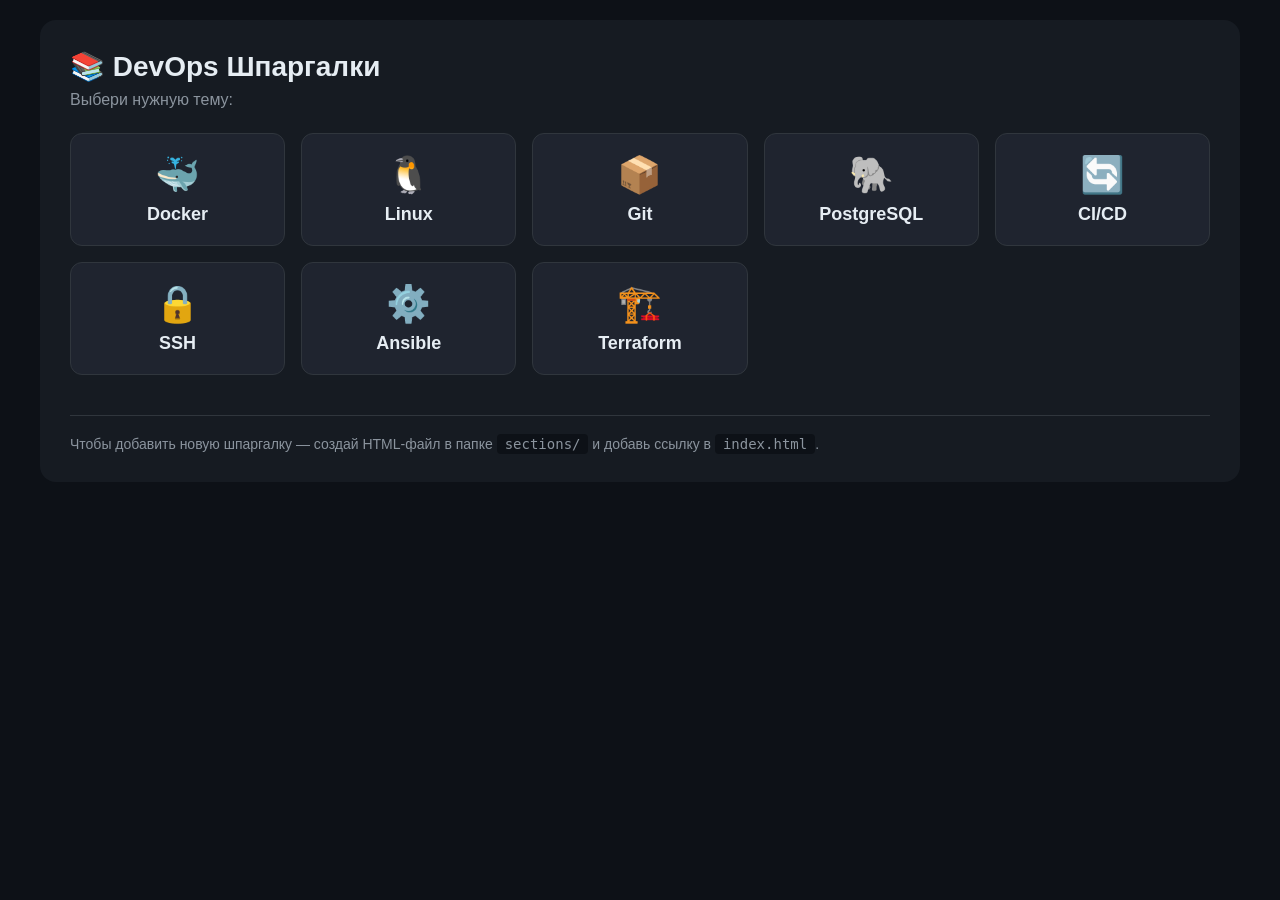
==== commit 94515c97: "Update index.html" ====
--- a/index.html
+++ b/index.html
@@ -39,6 +39,10 @@
     <span class="icon">⚙️</span>
     <span class="label">Ansible</span>
 </a>
+            <a href="sections/terraform.html" class="section-card">
+    <span class="icon">🏗️</span>
+    <span class="label">Terraform</span>
+</a>
         </div>
         <div class="footer">
             <p>Чтобы добавить новую шпаргалку — создай HTML-файл в папке <code>sections/</code> и добавь ссылку в <code>index.html</code>.</p>
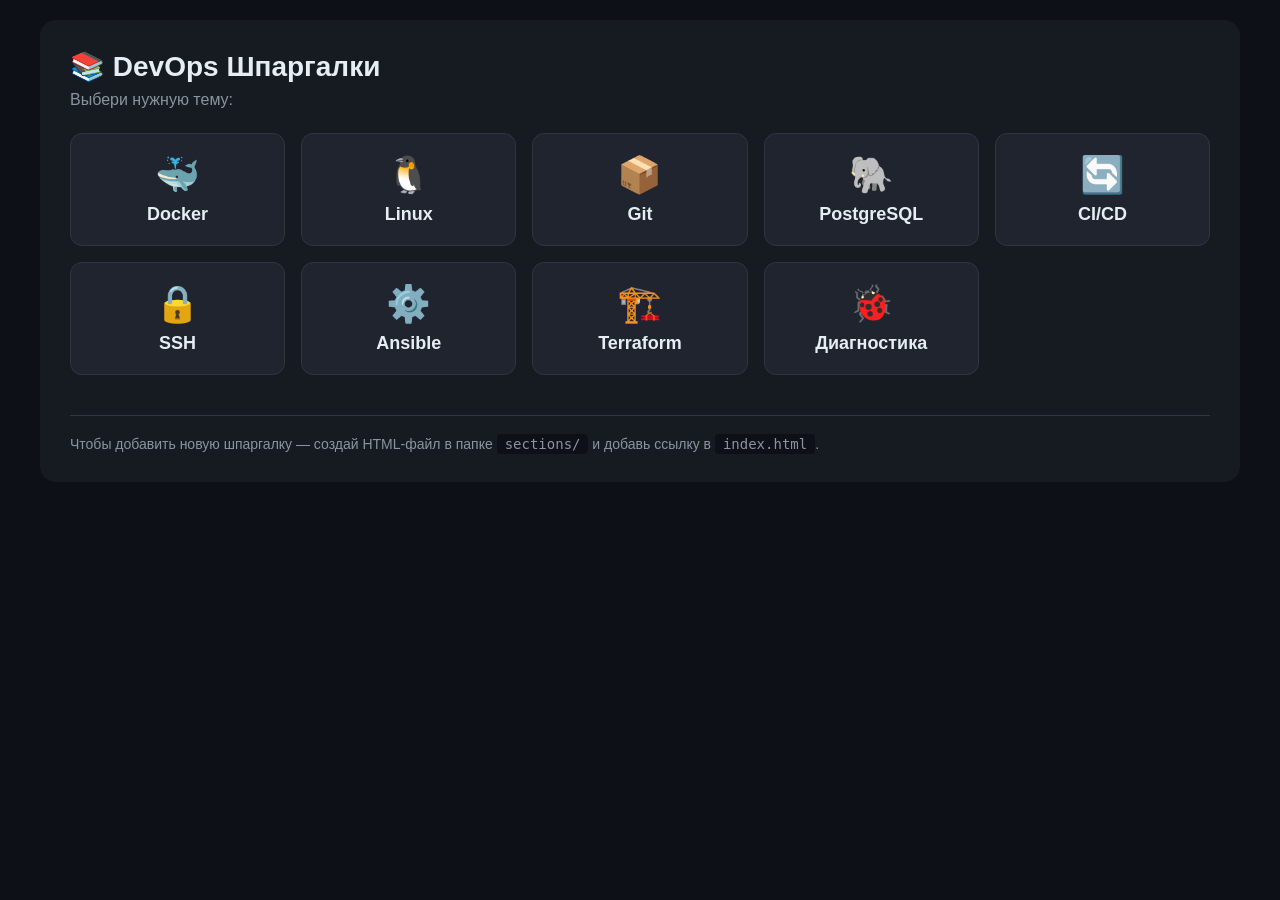
==== commit fc4de3e8: "Update index.html" ====
--- a/index.html
+++ b/index.html
@@ -43,6 +43,10 @@
     <span class="icon">🏗️</span>
     <span class="label">Terraform</span>
 </a>
+            <a href="sections/diagnostics.html" class="section-card">
+    <span class="icon">🐞</span>
+    <span class="label">Диагностика</span>
+</a>
         </div>
         <div class="footer">
             <p>Чтобы добавить новую шпаргалку — создай HTML-файл в папке <code>sections/</code> и добавь ссылку в <code>index.html</code>.</p>
